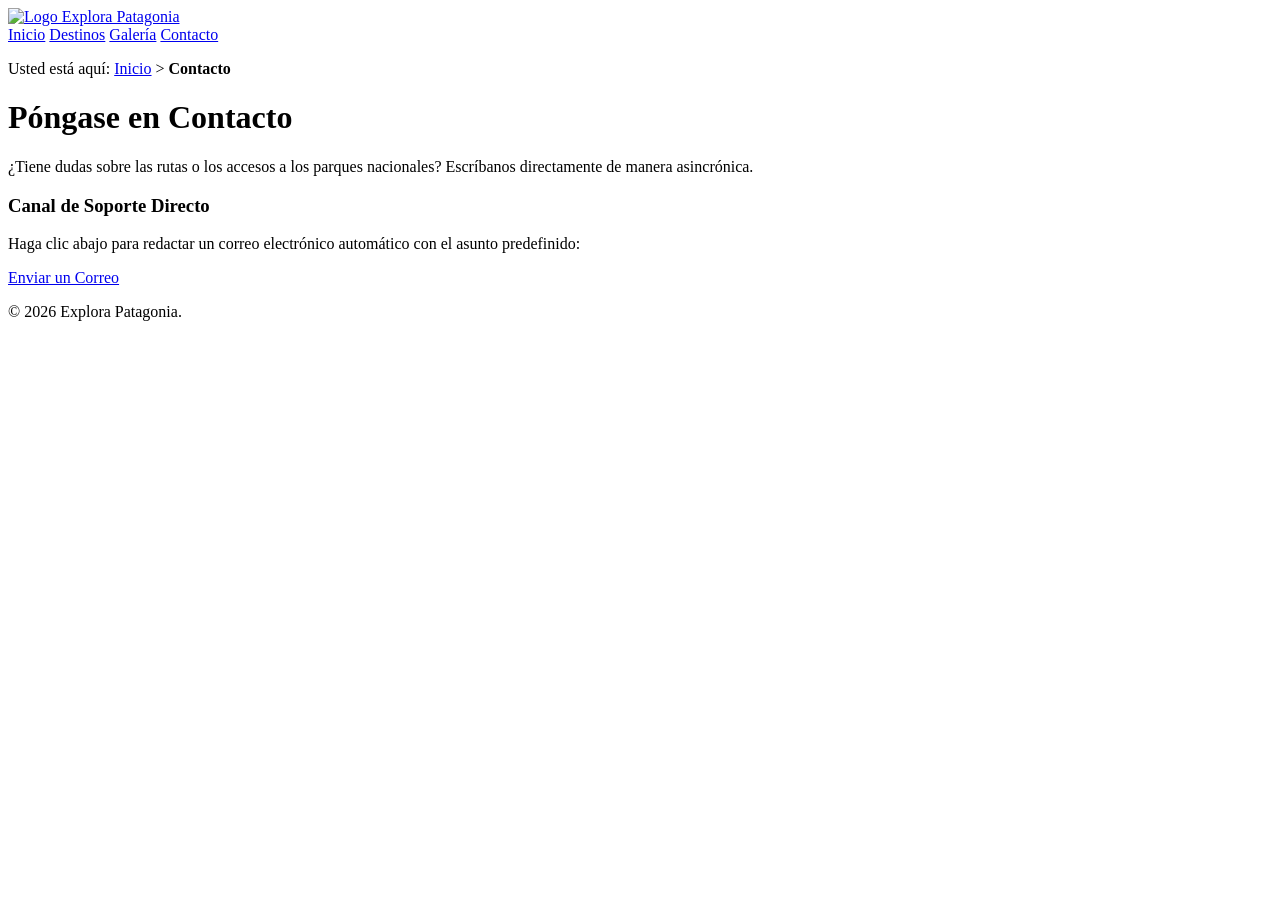
==== contacto.html @ 93d565ff "Create contacto.html" ====
<!DOCTYPE html>
<html lang="es">
<head>
    <meta charset="UTF-8">
    <meta name="viewport" content="width=device-width, initial-scale=1.0">
    <title>Contacto - Explora Patagonia</title>
    <link rel="stylesheet" href="css/estilos.css">
</head>
<body>
    <header class="header-global">
        <a href="index.html" class="enlace-logo" title="Volver al Inicio">
            <img src="img/logo.png" alt="Logo Explora Patagonia" class="logo-img">
        </a>
        <nav class="menu-global">
            <a href="index.html" class="nav-link">Inicio</a>
            <a href="destinos.html" class="nav-link">Destinos</a>
            <a href="galeria.html" class="nav-link">Galería</a>
            <a href="contacto.html" class="nav-link activo">Contacto</a>
        </nav>
    </header>

    <main class="contenedor-principal">
        <div class="indicador-posicion">
            <p>Usted está aquí: <a href="index.html">Inicio</a> &gt; <strong>Contacto</strong></p>
        </div>

        <h1>Póngase en Contacto</h1>
        <p>¿Tiene dudas sobre las rutas o los accesos a los parques nacionales? Escríbanos directamente de manera asincrónica.</p>

        <div class="caja-contacto">
            <h3>Canal de Soporte Directo</h3>
            <p>Haga clic abajo para redactar un correo electrónico automático con el asunto predefinido:</p>
            <a href="mailto:consultas@explorapatagonia.com?subject=Consulta%20Rutas%20Patagonia" class="btn-accion" title="Enviar un correo electrónico a soporte">Enviar un Correo</a>
        </div>
    </main>

    <footer class="footer-global">
        <p>&copy; 2026 Explora Patagonia.</p>
    </footer>
</body>
</html>
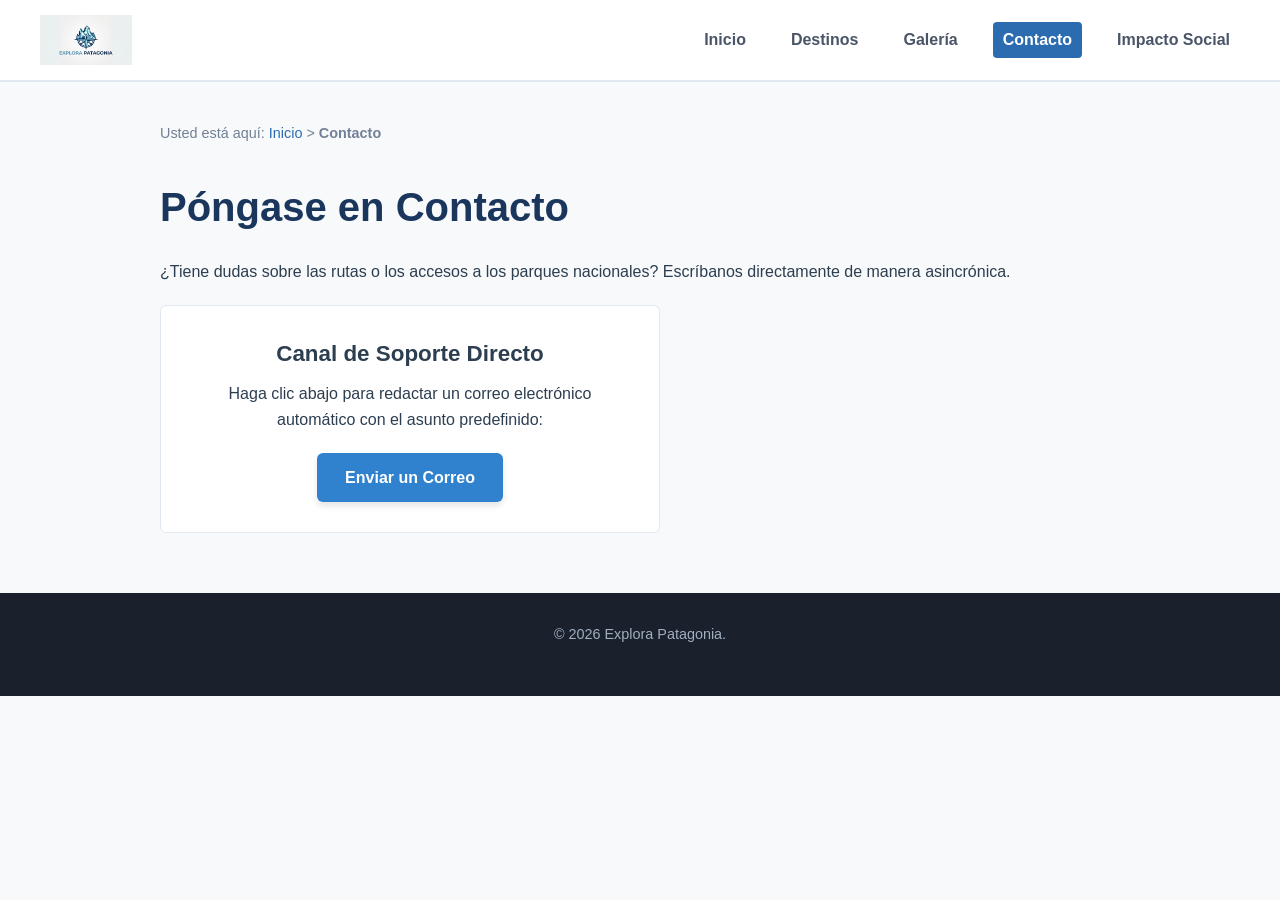
==== commit 3379b1e3: "Update contacto.html" ====
--- a/contacto.html
+++ b/contacto.html
@@ -16,6 +16,7 @@
             <a href="destinos.html" class="nav-link">Destinos</a>
             <a href="galeria.html" class="nav-link">Galería</a>
             <a href="contacto.html" class="nav-link activo">Contacto</a>
+            <a href="impacto.html" class="nav-link">Impacto Social</a>
         </nav>
     </header>
 
--- a/css/estilos.css
+++ b/css/estilos.css
@@ -0,0 +1,205 @@
+/* ==========================================================================
+   Configuración Base y Paleta de Colores (Modelo de Caja)
+   ========================================================================== */
+* {
+    box-sizing: border-box;
+    margin: 0;
+    padding: 0;
+}
+
+body {
+    font-family: 'Segoe UI', Tahoma, Geneva, Verdana, sans-serif;
+    color: #2c3e50; /* Gris azulado oscuro */
+    background-color: #f8f9fa; /* Fondo claro, limpio */
+    line-height: 1.6;
+}
+
+.contenedor-principal {
+    max-width: 1000px;
+    margin: 40px auto; /* Centrado horizontal con aire arriba/abajo */
+    padding: 0 20px;
+}
+
+/* Jerarquía Visual */
+h1 { font-size: 2.5rem; margin-bottom: 20px; color: #1a365d; }
+h2 { font-size: 1.8rem; margin-bottom: 15px; color: #2b6cb0; }
+h3 { font-size: 1.4rem; margin-bottom: 10px; }
+p { margin-bottom: 20px; }
+
+/* ==========================================================================
+   Navegación y Encabezado (Convenciones de Steve Krug)
+   ========================================================================== */
+.header-global {
+    background-color: #ffffff;
+    display: flex;
+    justify-content: space-between; /* Logo a la izquierda, menú a la derecha */
+    align-items: center;
+    padding: 15px 40px;
+    border-bottom: 2px solid #e2e8f0;
+}
+
+.logo-img {
+    height: 50px;
+    display: block;
+}
+
+.menu-global {
+    display: flex;
+    gap: 25px;
+}
+
+/* ==========================================================================
+   Personalización de Enlaces (Estados Obligatorios)
+   ========================================================================== */
+
+/* 1. Estado Base (Sin visitar) */
+.nav-link:link {
+    color: #4a5568;
+    text-decoration: none;
+    font-weight: 600;
+    padding: 5px 10px;
+    transition: all 0.2s ease-in-out;
+}
+
+/* 2. Estado Visitado */
+.nav-link:visited {
+    color: #718096; /* Color sutilmente diferente para no confundir la historia */
+}
+
+/* 3. Estado Hover (Feedback Visual Claro) */
+.nav-link:hover {
+    color: #2b6cb0;
+    text-decoration: underline; /* El subrayado clásico reafirma que es clickeable */
+}
+
+/* 4. Estado Activo (Al hacer clic) */
+.nav-link:active {
+    color: #1a365d;
+}
+
+/* "Usted está aquí" - Indicador de página actual */
+.nav-link.activo {
+    color: #ffffff !important; /* Sobrescribe estados anteriores */
+    background-color: #2b6cb0;
+    border-radius: 4px;
+}
+
+/* Indicador de posición (Breadcrumbs) */
+.indicador-posicion {
+    font-size: 0.9rem;
+    color: #718096;
+    margin-bottom: 30px;
+}
+.indicador-posicion a {
+    color: #2b6cb0;
+    text-decoration: none;
+}
+.indicador-posicion a:hover {
+    text-decoration: underline;
+}
+
+/* ==========================================================================
+   Simulación de Botones (Elementos Enlace Estilizados)
+   ========================================================================== */
+.btn-accion {
+    display: inline-block; /* Requisito para emular comportamiento de bloque */
+    padding: 12px 28px;
+    background-color: #3182ce; /* Azul llamativo */
+    color: #ffffff !important;
+    text-decoration: none; /* Elimina subrayado molesto de botón */
+    font-weight: bold;
+    border-radius: 6px;
+    box-shadow: 0 4px 6px rgba(0, 0, 0, 0.1);
+    transition: background-color 0.2s;
+}
+
+.btn-accion:hover {
+    background-color: #2b6cb0; /* Cambio obvio de color al pasar el cursor */
+}
+
+.btn-secundario {
+    display: inline-block;
+    padding: 8px 16px;
+    background-color: #edf2f7;
+    color: #2d3748 !important;
+    text-decoration: none;
+    border-radius: 4px;
+    font-size: 0.9rem;
+    font-weight: 500;
+}
+
+.btn-secundario:hover {
+    background-color: #e2e8f0;
+}
+
+/* ==========================================================================
+   Maquetación de Contenido Complementario
+   ========================================================================== */
+.hero-section {
+    background-color: #ebf8ff;
+    padding: 40px;
+    border-radius: 8px;
+    margin-bottom: 30px;
+    border-left: 5px solid #3182ce;
+}
+
+.grid-destinos {
+    display: flex;
+    gap: 20px;
+    flex-wrap: wrap;
+    margin-top: 20px;
+}
+
+.tarjeta-destino {
+    flex: 1;
+    min-width: 280px;
+    background-color: #ffffff;
+    padding: 25px;
+    border-radius: 6px;
+    border: 1px solid #e2e8f0;
+}
+
+.galeria-imagenes {
+    display: flex;
+    gap: 15px;
+    flex-wrap: wrap;
+    margin-top: 20px;
+}
+
+.foto-galeria {
+    flex: 1;
+    min-width: 250px;
+    height: 200px;
+    object-fit: cover;
+    border-radius: 6px;
+    border: 1px solid #cbd5e0;
+}
+
+.caja-contacto {
+    background-color: #ffffff;
+    padding: 30px;
+    border-radius: 6px;
+    border: 1px solid #e2e8f0;
+    text-align: center;
+    max-width: 500px;
+    margin: 20px 0;
+}
+
+/* Footer */
+.footer-global {
+    background-color: #1a202c;
+    color: #a0aec0;
+    text-align: center;
+    padding: 30px;
+    margin-top: 60px;
+    font-size: 0.9rem;
+}
+
+.footer-global a {
+    color: #63b3ed;
+    text-decoration: none;
+}
+
+.footer-global a:hover {
+    text-decoration: underline;
+}
